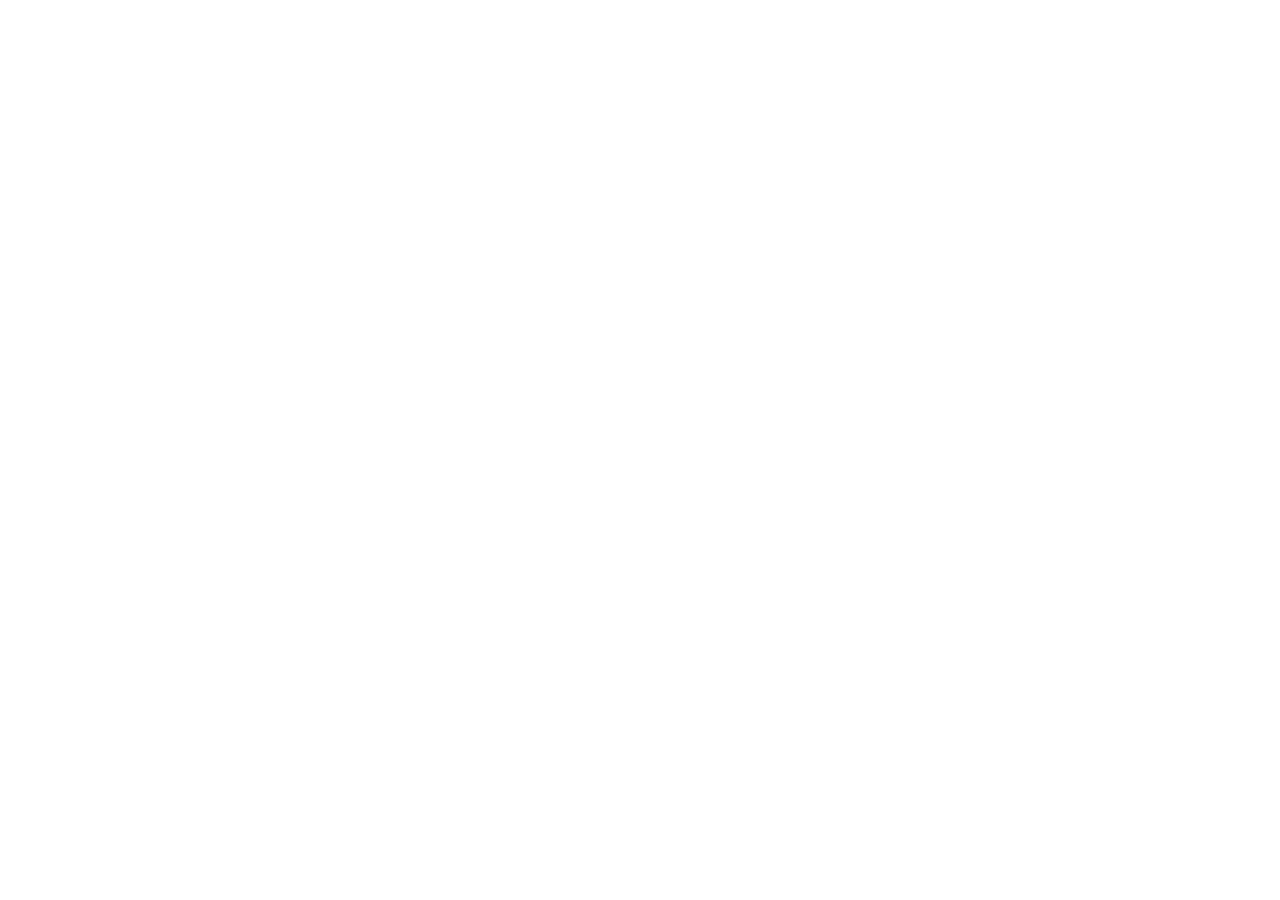
==== index.html @ 90656d30 "Update index.html" ====
<!DOCTYPE html>
<html lang="en">
<head>
    <meta charset="UTF-8">
    <meta name="viewport" content="width=device-width, initial-scale=1.0">
    <title>Test-Cases-Login</title>
</head>
<body>
    
</body>
</html>
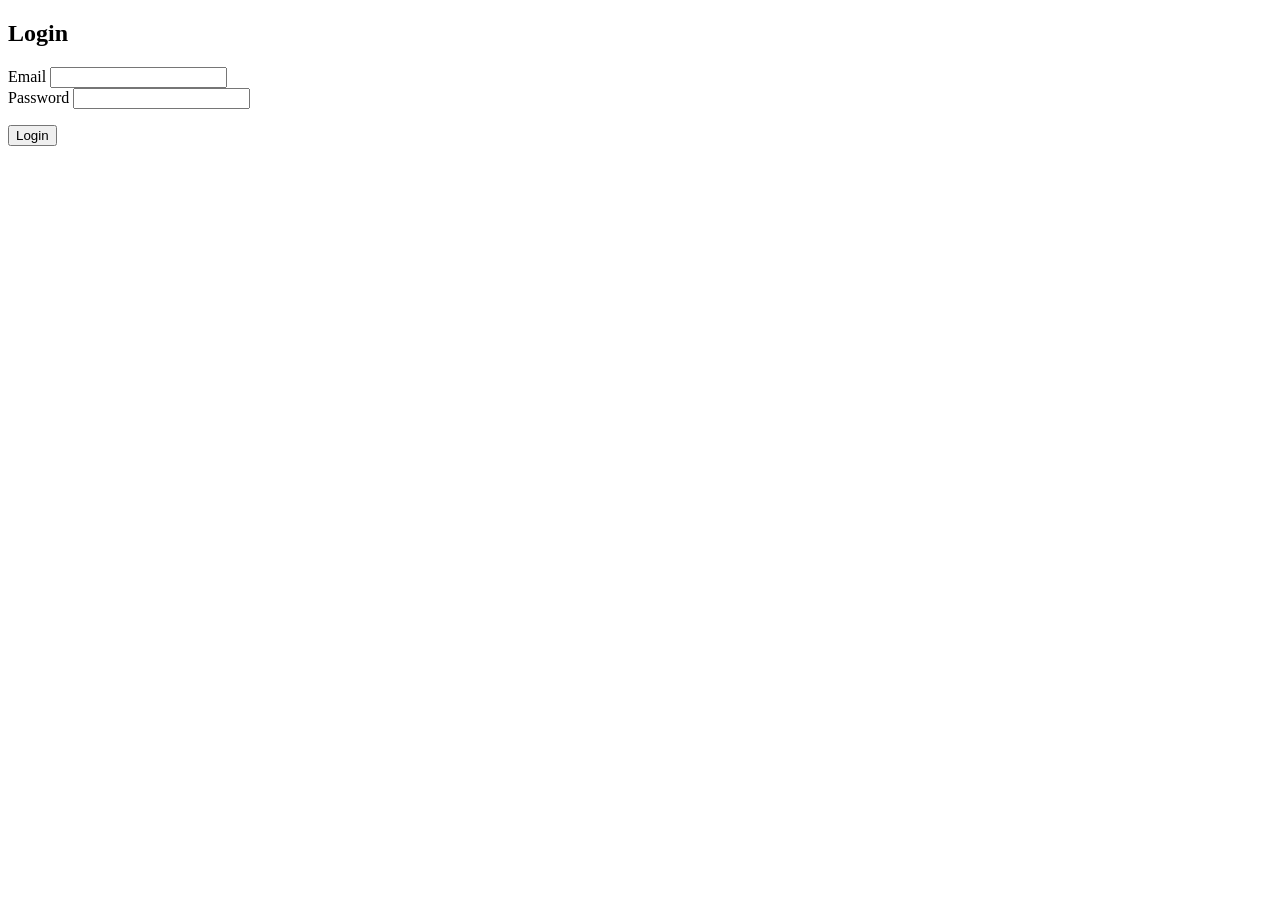
==== commit dd804c6e: "Login Page: Add Form" ====
--- a/index.html
+++ b/index.html
@@ -4,8 +4,23 @@
     <meta charset="UTF-8">
     <meta name="viewport" content="width=device-width, initial-scale=1.0">
     <title>Test-Cases-Login</title>
+    <link rel="stylesheet" href="css/style.css">
 </head>
 <body>
-    
+    <main class="container">
+        <form id="loginForm" class="card">
+            <h2>Login</h2>
+            <div class="input-group">
+                <label for="email">Email</label>
+                <input type="email" id="email">
+            </div>
+            <div class="input-group">
+                <label for="password">Password</label>
+                <input type="password" id="password">
+            </div>
+            <p id="errorMessage" class="error-text"></p>
+            <button type="submit" class="btn">Login</button>
+        </form>
+    </main>
 </body>
 </html>
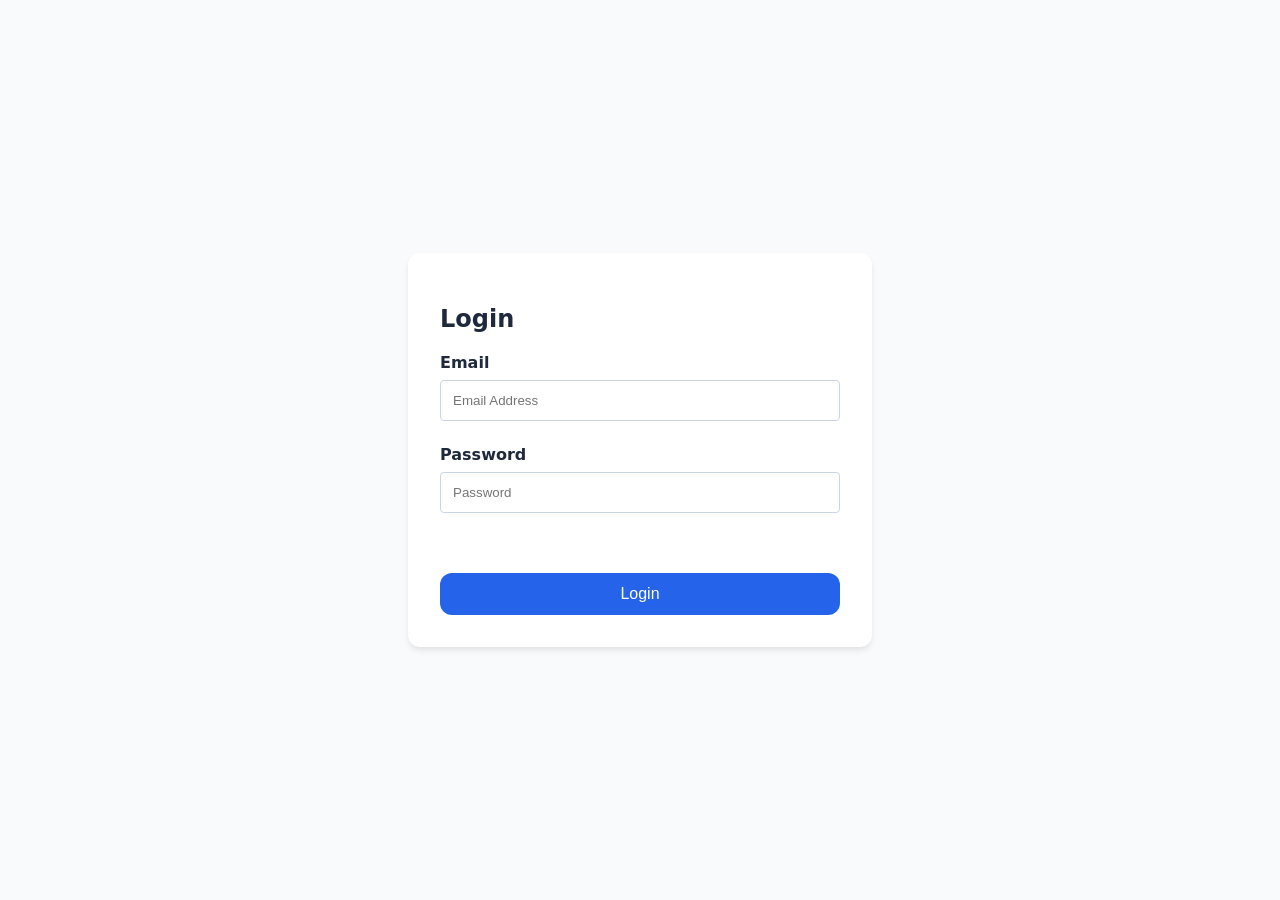
==== commit 6ab19c25: "Add Placeholders" ====
--- a/index.html
+++ b/index.html
@@ -12,11 +12,11 @@
             <h2>Login</h2>
             <div class="input-group">
                 <label for="email">Email</label>
-                <input type="email" id="email">
+                <input type="email" id="email" placeholder="Email Address">
             </div>
             <div class="input-group">
                 <label for="password">Password</label>
-                <input type="password" id="password">
+                <input type="password" id="password" placeholder="Password">
             </div>
             <p id="errorMessage" class="error-text"></p>
             <button type="submit" class="btn">Login</button>
--- a/css/style.css
+++ b/css/style.css
@@ -0,0 +1,58 @@
+body {
+    font-family: system-ui, sans-serif;
+    background-color: #f8fafc;
+    color: #1e293b;
+    margin: 0;
+}
+
+.container {
+    height: 100vh;
+    display: flex;
+    justify-content: center;
+    align-items: center;
+}
+
+.card {
+    background: white;
+    padding: 2rem;
+    border-radius: 12px;
+    box-shadow: 0 4px 6px -1px rgba(0, 0, 0, 0.1);
+    width: 100%;
+    max-width: 400px;
+}
+
+.input-group {
+    margin-bottom: 1.5rem;
+}
+
+label {
+    display: block;
+    margin-bottom: 0.5rem;
+    font-weight: 600;
+}
+
+input {
+    width: 100%;
+    padding: 0.75rem;
+    border: 1px solid #cbd5e1;
+    border-radius: 4px;
+    box-sizing: border-box; 
+}
+
+.btn {
+    width: 100%;
+    padding: 0.75rem;
+    background-color: #2563eb;
+    color: white;
+    border: none;
+    border-radius: 12px;
+    cursor: pointer;
+    font-size: 1rem;
+}
+
+.error-text {
+    color: #dc2626;
+    font-size: 0.875rem;
+    min-height: 1.25rem;
+    margin-bottom: 1rem;
+}
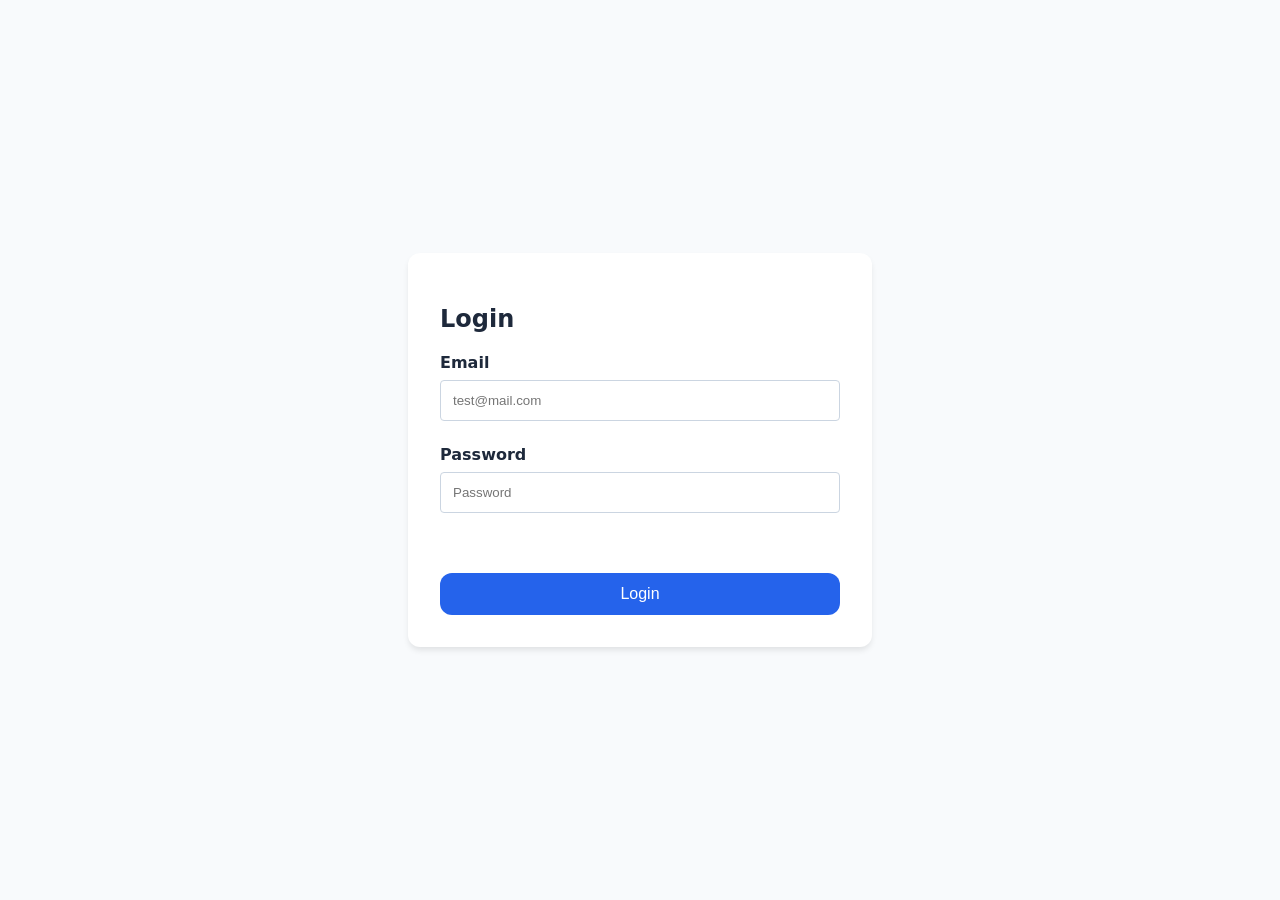
==== commit 9c3ccab1: "Refactoring" ====
--- a/index.html
+++ b/index.html
@@ -12,7 +12,7 @@
             <h2>Login</h2>
             <div class="input-group">
                 <label for="email">Email</label>
-                <input type="email" id="email" placeholder="Email Address">
+                <input type="email" id="email" placeholder="test@mail.com">
             </div>
             <div class="input-group">
                 <label for="password">Password</label>
@@ -22,5 +22,7 @@
             <button type="submit" class="btn">Login</button>
         </form>
     </main>
+    <script src="js/script.js"></script>
+    <script src="js/tests.js"></script>
 </body>
 </html>
--- a/css/style.css
+++ b/css/style.css
@@ -55,4 +55,8 @@
     font-size: 0.875rem;
     min-height: 1.25rem;
     margin-bottom: 1rem;
+}
+
+.dashboard {
+    text-align: center;
 }
